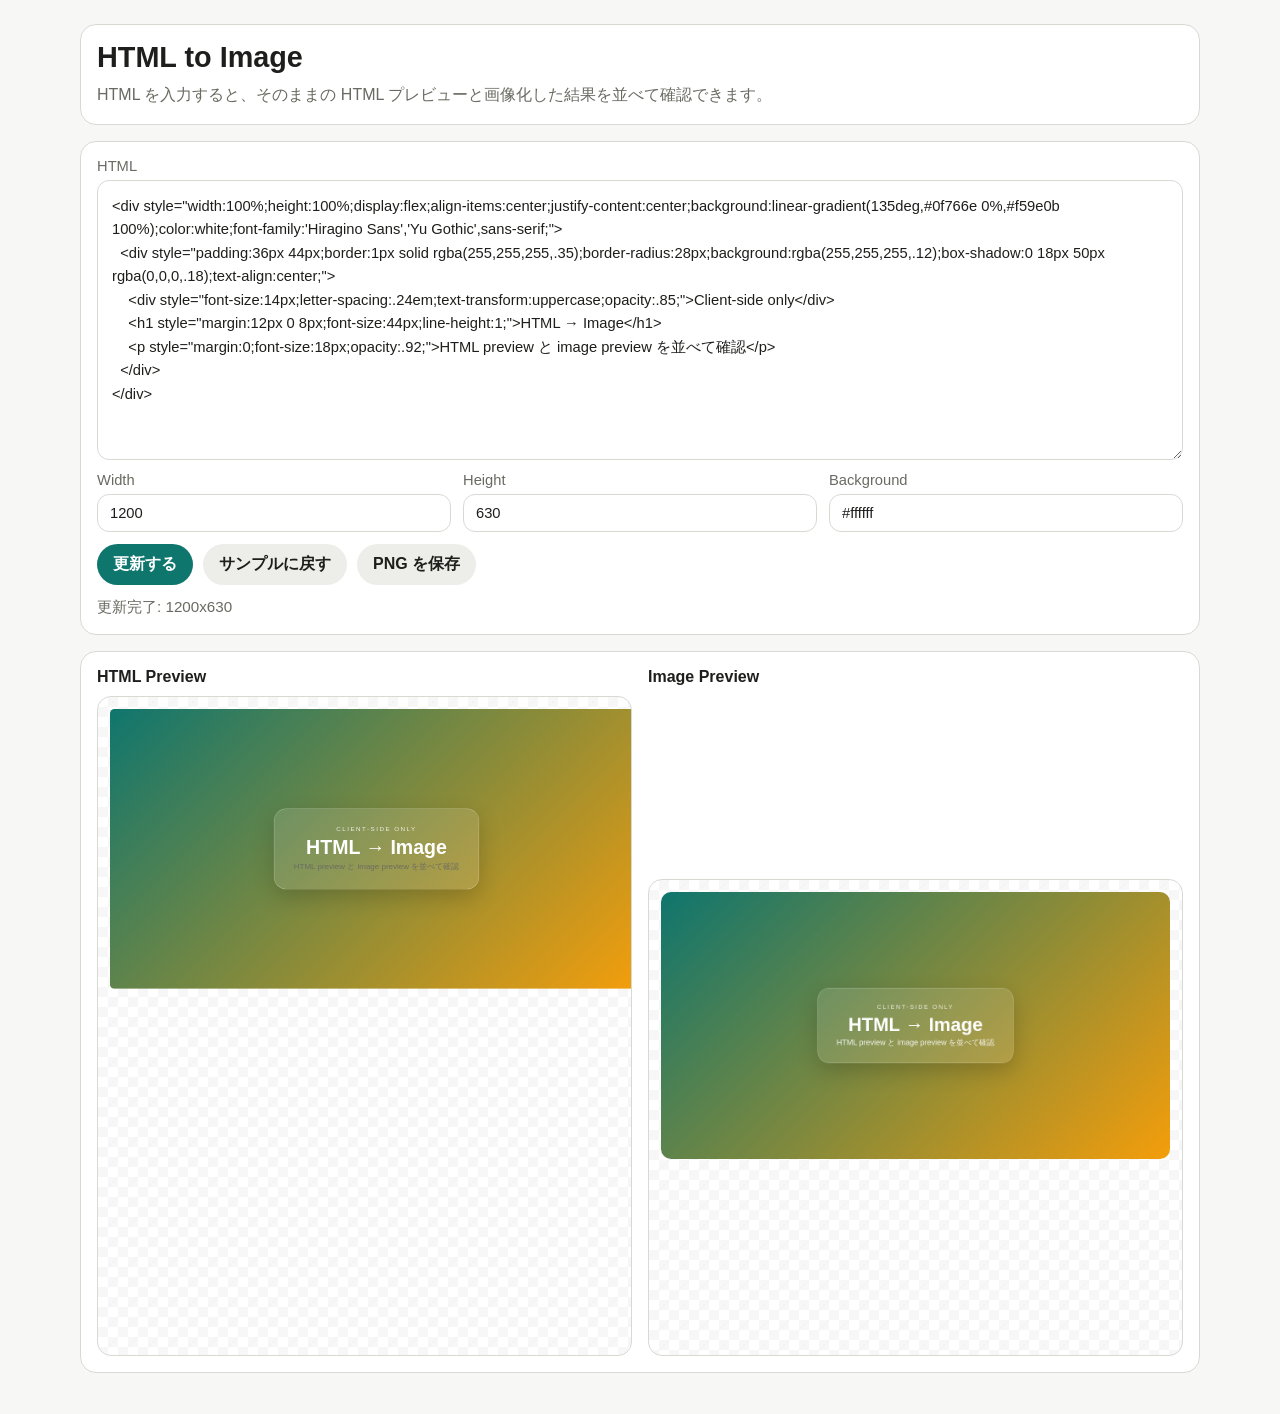
==== index.html @ 2cedd4bc "Simplify preview layout" ====
<!DOCTYPE html>
<html lang="ja">
<head>
  <meta charset="UTF-8">
  <meta name="viewport" content="width=device-width, initial-scale=1.0">
  <title>HTML to Image Playground</title>
  <style>
    :root {
      --bg: #f7f7f5;
      --panel: #ffffff;
      --border: #d9d9d4;
      --text: #1e1e1c;
      --muted: #6a6a62;
      --accent: #0f766e;
      --danger: #b91c1c;
    }

    * {
      box-sizing: border-box;
    }

    body {
      margin: 0;
      background: var(--bg);
      color: var(--text);
      font-family: "Hiragino Sans", "Yu Gothic", sans-serif;
    }

    main {
      width: min(1120px, calc(100vw - 32px));
      margin: 24px auto 40px;
      display: grid;
      gap: 16px;
    }

    .panel {
      background: var(--panel);
      border: 1px solid var(--border);
      border-radius: 16px;
      padding: 16px;
    }

    h1,
    h2 {
      margin: 0;
    }

    h1 {
      font-size: 1.8rem;
    }

    h2 {
      font-size: 1rem;
    }

    p {
      margin: 8px 0 0;
      color: var(--muted);
      line-height: 1.6;
    }

    .controls {
      display: grid;
      gap: 12px;
    }

    label {
      display: grid;
      gap: 6px;
      color: var(--muted);
      font-size: 0.92rem;
    }

    textarea,
    input {
      width: 100%;
      border: 1px solid var(--border);
      border-radius: 12px;
      background: #fff;
      color: var(--text);
      font: inherit;
    }

    textarea {
      min-height: 280px;
      padding: 14px;
      line-height: 1.6;
      resize: vertical;
    }

    input {
      padding: 10px 12px;
    }

    .row {
      display: grid;
      grid-template-columns: repeat(3, minmax(0, 1fr));
      gap: 12px;
    }

    .actions {
      display: flex;
      flex-wrap: wrap;
      gap: 10px;
      align-items: center;
    }

    button {
      appearance: none;
      border: 0;
      border-radius: 999px;
      padding: 10px 16px;
      font: inherit;
      font-weight: 700;
      cursor: pointer;
    }

    button:disabled {
      opacity: 0.45;
      cursor: wait;
    }

    .primary {
      background: var(--accent);
      color: #fff;
    }

    .secondary {
      background: #ededea;
      color: var(--text);
    }

    .status {
      min-height: 1.4em;
      color: var(--muted);
      font-size: 0.95rem;
    }

    .status.error {
      color: var(--danger);
    }

    .preview-grid {
      display: grid;
      grid-template-columns: repeat(2, minmax(0, 1fr));
      gap: 16px;
    }

    .preview-card {
      display: grid;
      gap: 10px;
    }

    .preview-stage {
      border: 1px solid var(--border);
      border-radius: 14px;
      padding: 12px;
      background:
        linear-gradient(45deg, rgba(0, 0, 0, 0.03) 25%, transparent 25%),
        linear-gradient(-45deg, rgba(0, 0, 0, 0.03) 25%, transparent 25%),
        linear-gradient(45deg, transparent 75%, rgba(0, 0, 0, 0.03) 75%),
        linear-gradient(-45deg, transparent 75%, rgba(0, 0, 0, 0.03) 75%);
      background-size: 20px 20px;
      background-position: 0 0, 0 10px, 10px -10px, -10px 0;
      overflow: auto;
    }

    .preview-shell {
      display: inline-block;
      transform-origin: top left;
    }

    .preview-surface,
    .image-output {
      display: block;
      width: 100%;
      max-width: 100%;
      background: #fff;
      border-radius: 10px;
      overflow: hidden;
    }

    .preview-surface {
      min-height: 120px;
    }

    .preview-surface > * {
      max-width: 100%;
    }

    .image-output {
      object-fit: contain;
    }

    .hidden-canvas {
      position: absolute;
      width: 1px;
      height: 1px;
      opacity: 0;
      pointer-events: none;
    }

    @media (max-width: 900px) {
      .row,
      .preview-grid {
        grid-template-columns: 1fr;
      }
    }
  </style>
</head>
<body>
  <main>
    <section class="panel">
      <h1>HTML to Image</h1>
      <p>HTML を入力すると、そのままの HTML プレビューと画像化した結果を並べて確認できます。</p>
    </section>

    <section class="panel controls">
      <label for="htmlInput">
        HTML
        <textarea id="htmlInput" spellcheck="false"><div style="width:100%;height:100%;display:flex;align-items:center;justify-content:center;background:linear-gradient(135deg,#0f766e 0%,#f59e0b 100%);color:white;font-family:'Hiragino Sans','Yu Gothic',sans-serif;">
  <div style="padding:36px 44px;border:1px solid rgba(255,255,255,.35);border-radius:28px;background:rgba(255,255,255,.12);box-shadow:0 18px 50px rgba(0,0,0,.18);text-align:center;">
    <div style="font-size:14px;letter-spacing:.24em;text-transform:uppercase;opacity:.85;">Client-side only</div>
    <h1 style="margin:12px 0 8px;font-size:44px;line-height:1;">HTML → Image</h1>
    <p style="margin:0;font-size:18px;opacity:.92;">HTML preview と image preview を並べて確認</p>
  </div>
</div></textarea>
      </label>

      <div class="row">
        <label for="widthInput">
          Width
          <input id="widthInput" type="number" min="1" value="1200">
        </label>
        <label for="heightInput">
          Height
          <input id="heightInput" type="number" min="1" value="630">
        </label>
        <label for="backgroundInput">
          Background
          <input id="backgroundInput" type="text" value="#ffffff">
        </label>
      </div>

      <div class="actions">
        <button class="primary" id="renderButton">更新する</button>
        <button class="secondary" id="sampleButton">サンプルに戻す</button>
        <button class="secondary" id="downloadButton" disabled>PNG を保存</button>
      </div>

      <div id="status" class="status">準備完了</div>
    </section>

    <section class="panel preview-grid">
      <article class="preview-card">
        <h2>HTML Preview</h2>
        <div class="preview-stage">
          <div id="htmlPreviewShell" class="preview-shell">
            <div id="htmlPreview" class="preview-surface"></div>
          </div>
        </div>
      </article>

      <article class="preview-card">
        <h2>Image Preview</h2>
        <div class="preview-stage">
          <img id="pngOutput" class="image-output" alt="生成されたPNGプレビュー">
        </div>
      </article>
    </section>
  </main>

  <canvas id="previewCanvas" class="hidden-canvas" width="1200" height="630"></canvas>
  <a id="downloadLink" download="html-image.png" hidden>download</a>

  <script src="./script.js"></script>
</body>
</html>
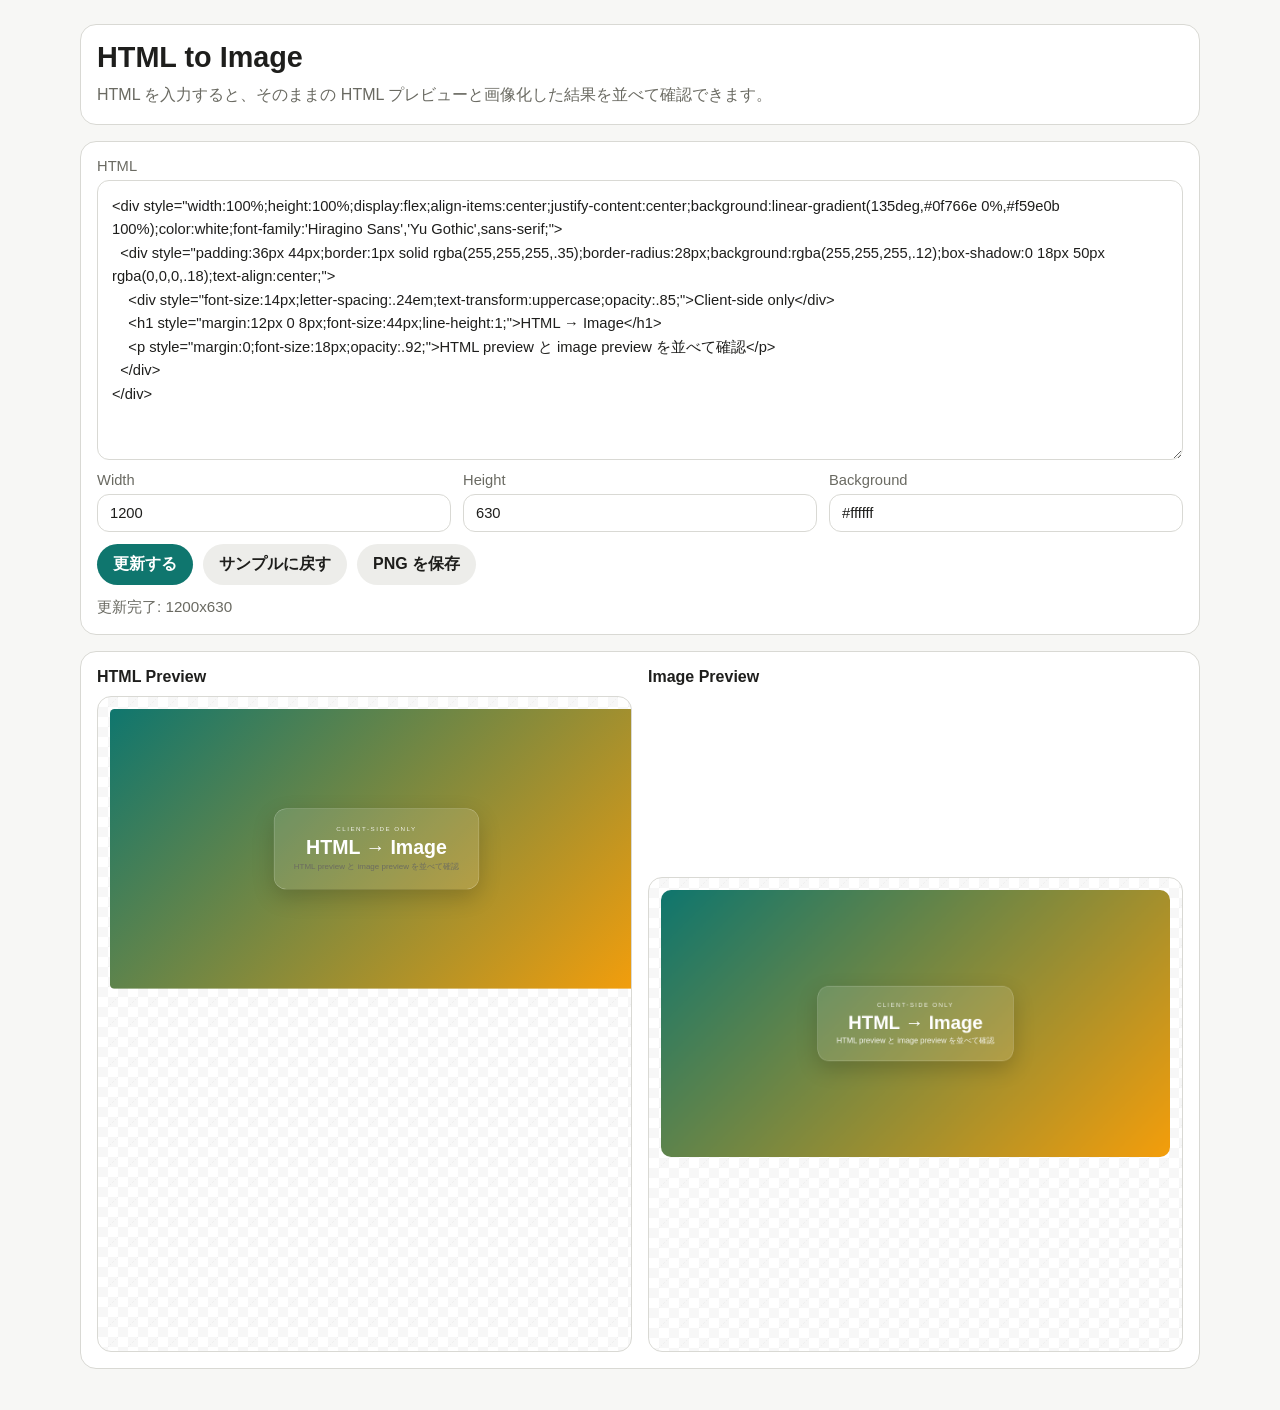
==== commit de74c288: "Add article sample and polish previews" ====
--- a/index.html
+++ b/index.html
@@ -152,6 +152,8 @@
     }
 
     .preview-stage {
+      display: flex;
+      align-items: flex-start;
       border: 1px solid var(--border);
       border-radius: 14px;
       padding: 12px;
@@ -190,6 +192,7 @@
 
     .image-output {
       object-fit: contain;
+      vertical-align: top;
     }
 
     .hidden-canvas {
@@ -271,7 +274,7 @@
   </main>
 
   <canvas id="previewCanvas" class="hidden-canvas" width="1200" height="630"></canvas>
-  <a id="downloadLink" download="html-image.png" hidden>download</a>
+  <a id="downloadLink" hidden>download</a>
 
   <script src="./script.js"></script>
 </body>
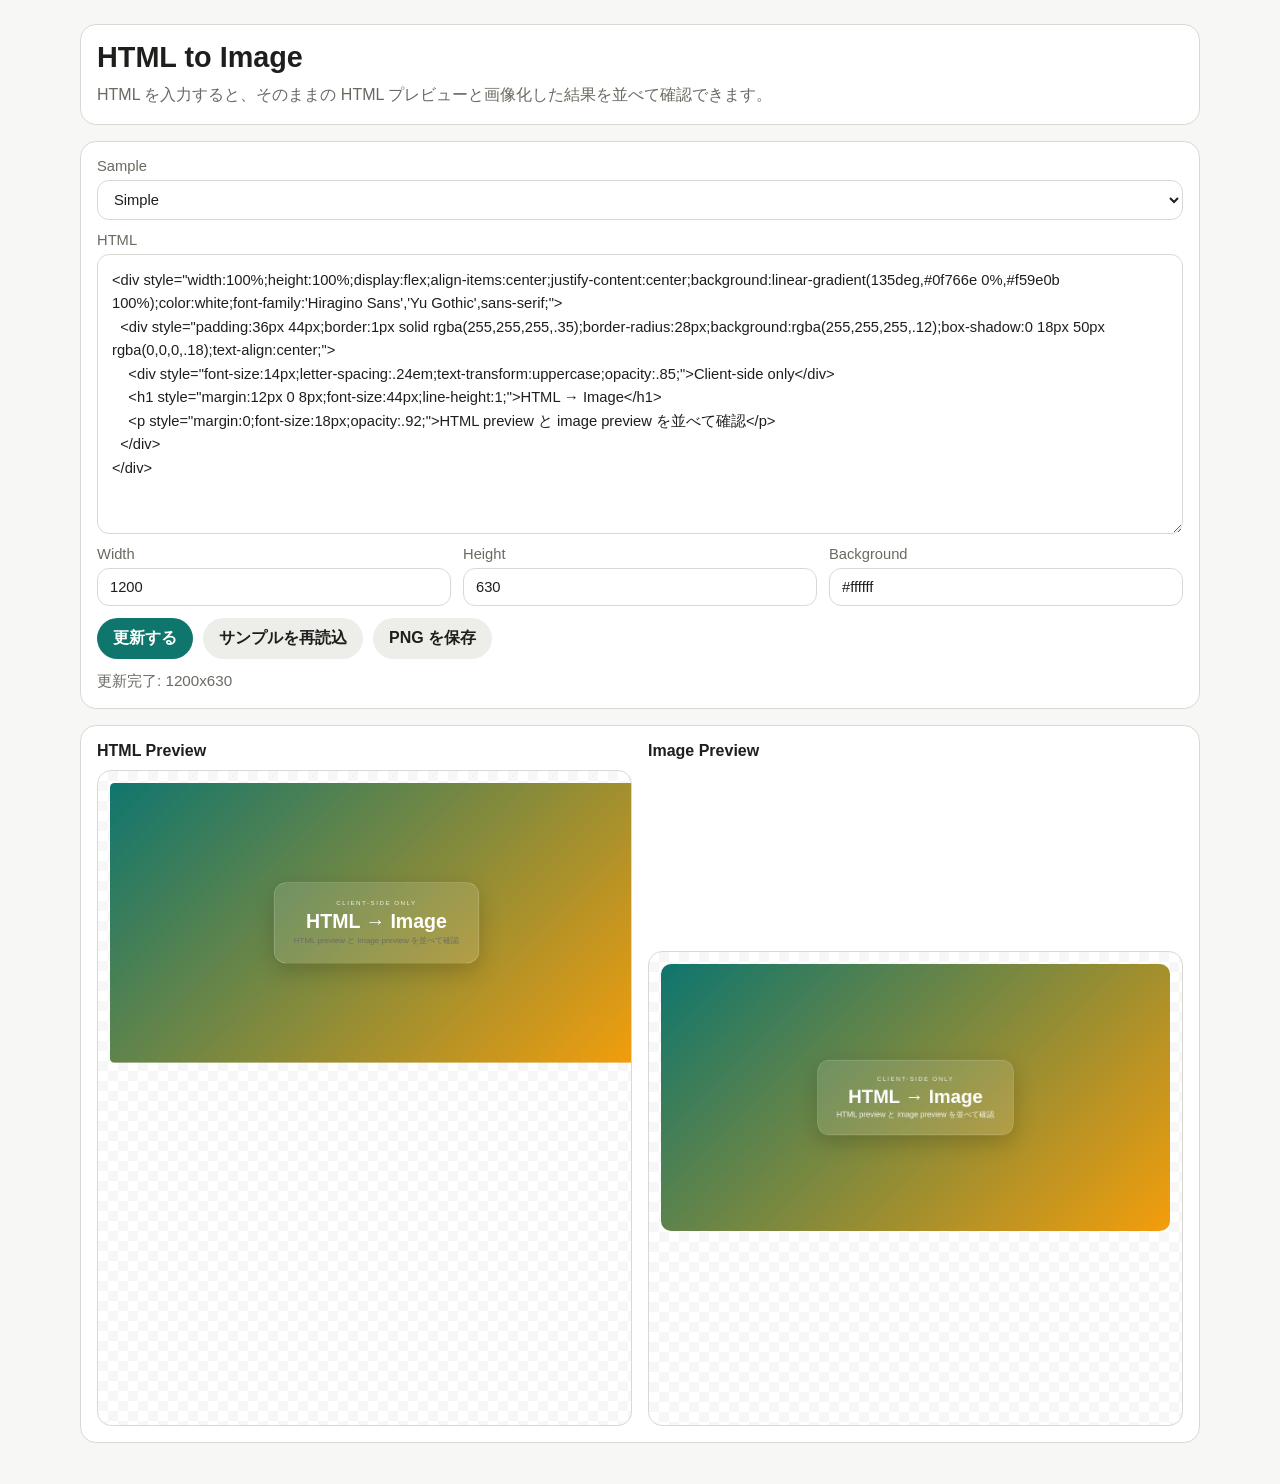
==== commit 71edd2ec: "Add sample selector to converter" ====
--- a/index.html
+++ b/index.html
@@ -72,7 +72,8 @@
     }
 
     textarea,
-    input {
+    input,
+    select {
       width: 100%;
       border: 1px solid var(--border);
       border-radius: 12px;
@@ -88,7 +89,8 @@
       resize: vertical;
     }
 
-    input {
+    input,
+    select {
       padding: 10px 12px;
     }
 
@@ -219,6 +221,16 @@
     </section>
 
     <section class="panel controls">
+      <label for="sampleSelect">
+        Sample
+        <select id="sampleSelect">
+          <option value="simple">Simple</option>
+          <option value="game_notice_stable">Game Notice / Stable</option>
+          <option value="game_notice_stress">Game Notice / Stress</option>
+          <option value="news_article">News Article</option>
+        </select>
+      </label>
+
       <label for="htmlInput">
         HTML
         <textarea id="htmlInput" spellcheck="false"><div style="width:100%;height:100%;display:flex;align-items:center;justify-content:center;background:linear-gradient(135deg,#0f766e 0%,#f59e0b 100%);color:white;font-family:'Hiragino Sans','Yu Gothic',sans-serif;">
@@ -247,7 +259,7 @@
 
       <div class="actions">
         <button class="primary" id="renderButton">更新する</button>
-        <button class="secondary" id="sampleButton">サンプルに戻す</button>
+        <button class="secondary" id="sampleButton">サンプルを再読込</button>
         <button class="secondary" id="downloadButton" disabled>PNG を保存</button>
       </div>
 
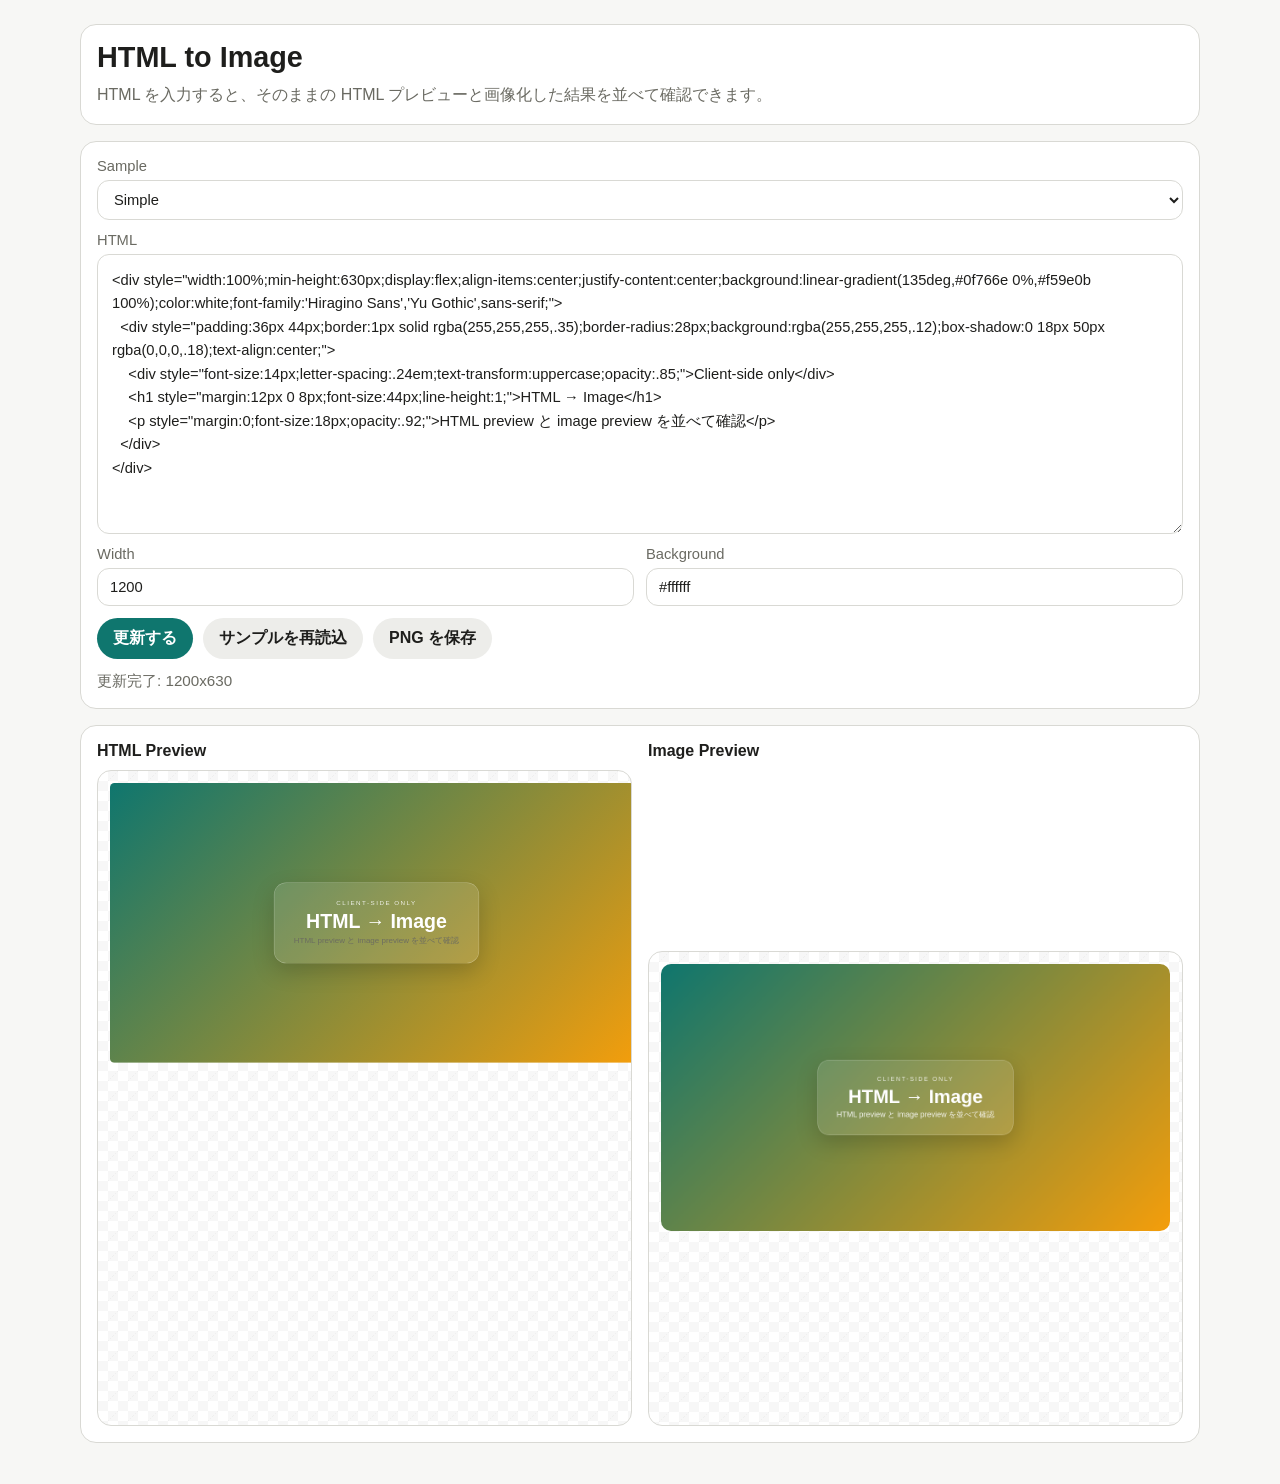
==== commit 15c6e04d: "Support auto height rendering" ====
--- a/index.html
+++ b/index.html
@@ -96,7 +96,7 @@
 
     .row {
       display: grid;
-      grid-template-columns: repeat(3, minmax(0, 1fr));
+      grid-template-columns: repeat(2, minmax(0, 1fr));
       gap: 12px;
     }
 
@@ -205,6 +205,19 @@
       pointer-events: none;
     }
 
+    .measure-root {
+      position: absolute;
+      left: -99999px;
+      top: 0;
+      visibility: hidden;
+      pointer-events: none;
+    }
+
+    .measure-surface {
+      display: block;
+      overflow: visible;
+    }
+
     @media (max-width: 900px) {
       .row,
       .preview-grid {
@@ -247,10 +260,6 @@
           Width
           <input id="widthInput" type="number" min="1" value="1200">
         </label>
-        <label for="heightInput">
-          Height
-          <input id="heightInput" type="number" min="1" value="630">
-        </label>
         <label for="backgroundInput">
           Background
           <input id="backgroundInput" type="text" value="#ffffff">
@@ -287,6 +296,9 @@
 
   <canvas id="previewCanvas" class="hidden-canvas" width="1200" height="630"></canvas>
   <a id="downloadLink" hidden>download</a>
+  <div class="measure-root" aria-hidden="true">
+    <div id="measureSurface" class="measure-surface"></div>
+  </div>
 
   <script src="./script.js"></script>
 </body>
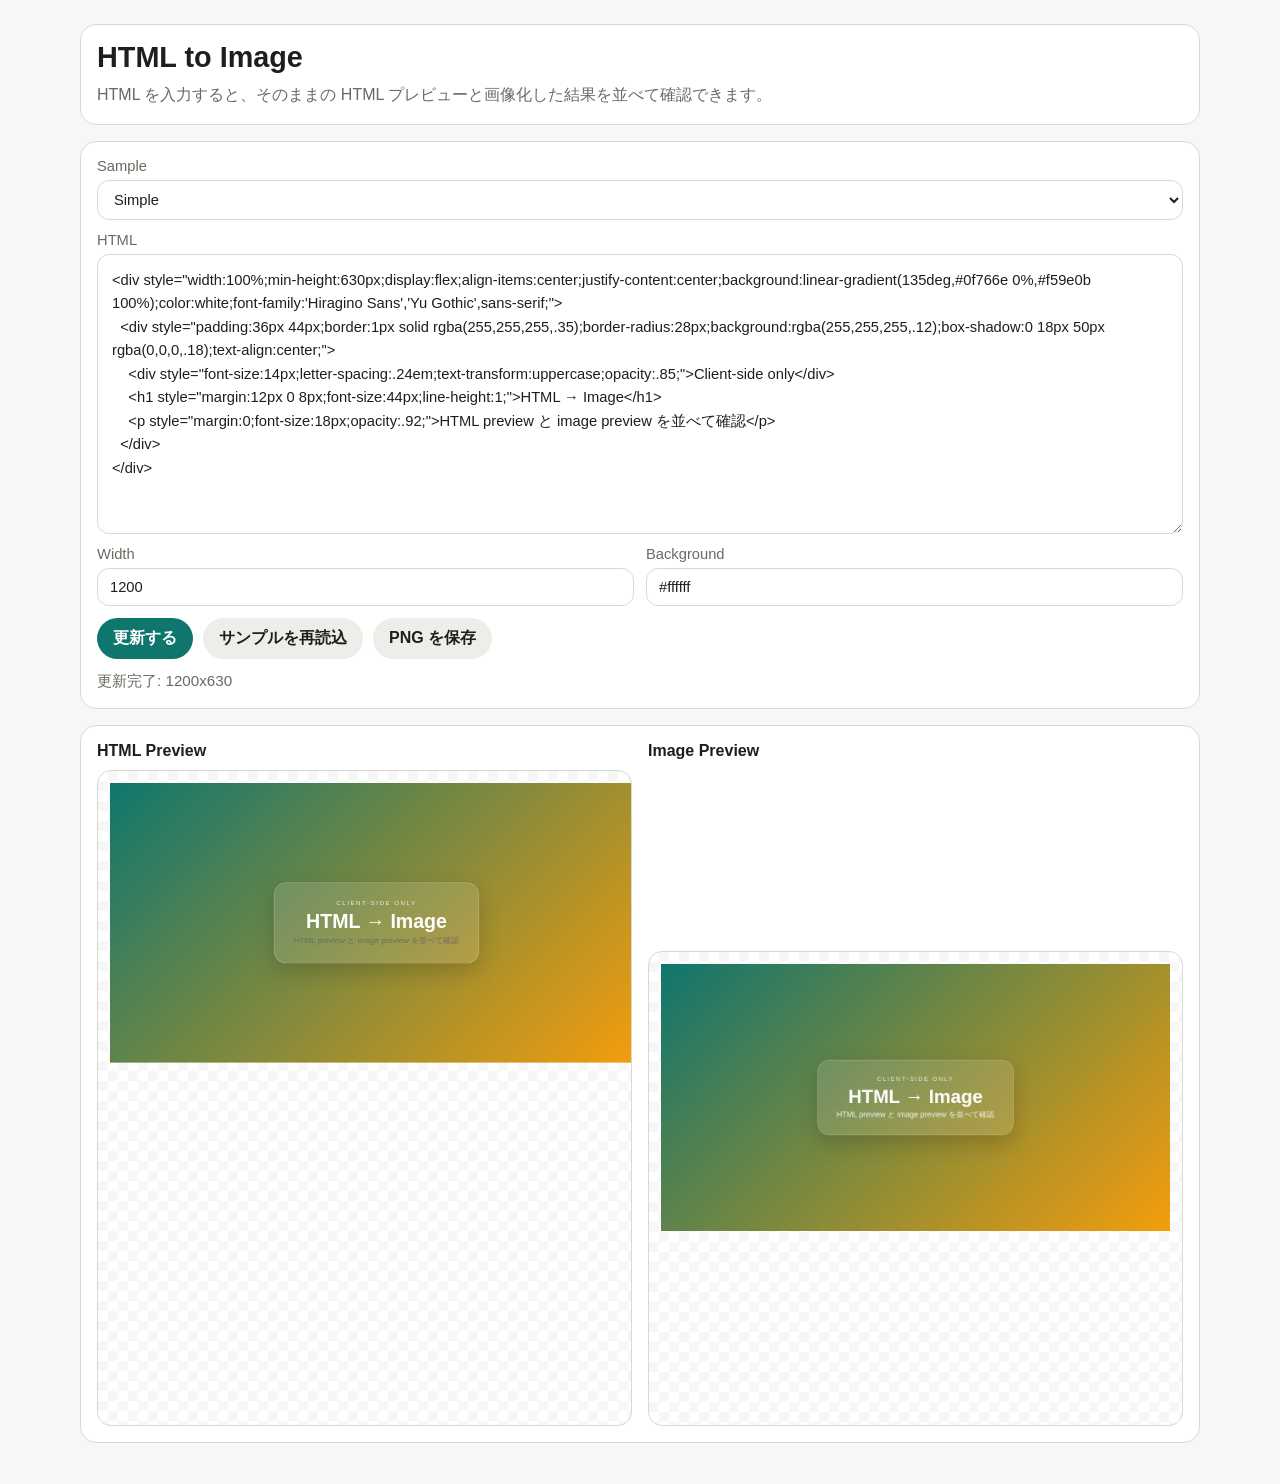
==== commit 0f56737a: "Remove image preview rounding" ====
--- a/index.html
+++ b/index.html
@@ -180,7 +180,6 @@
       width: 100%;
       max-width: 100%;
       background: #fff;
-      border-radius: 10px;
       overflow: hidden;
     }
 
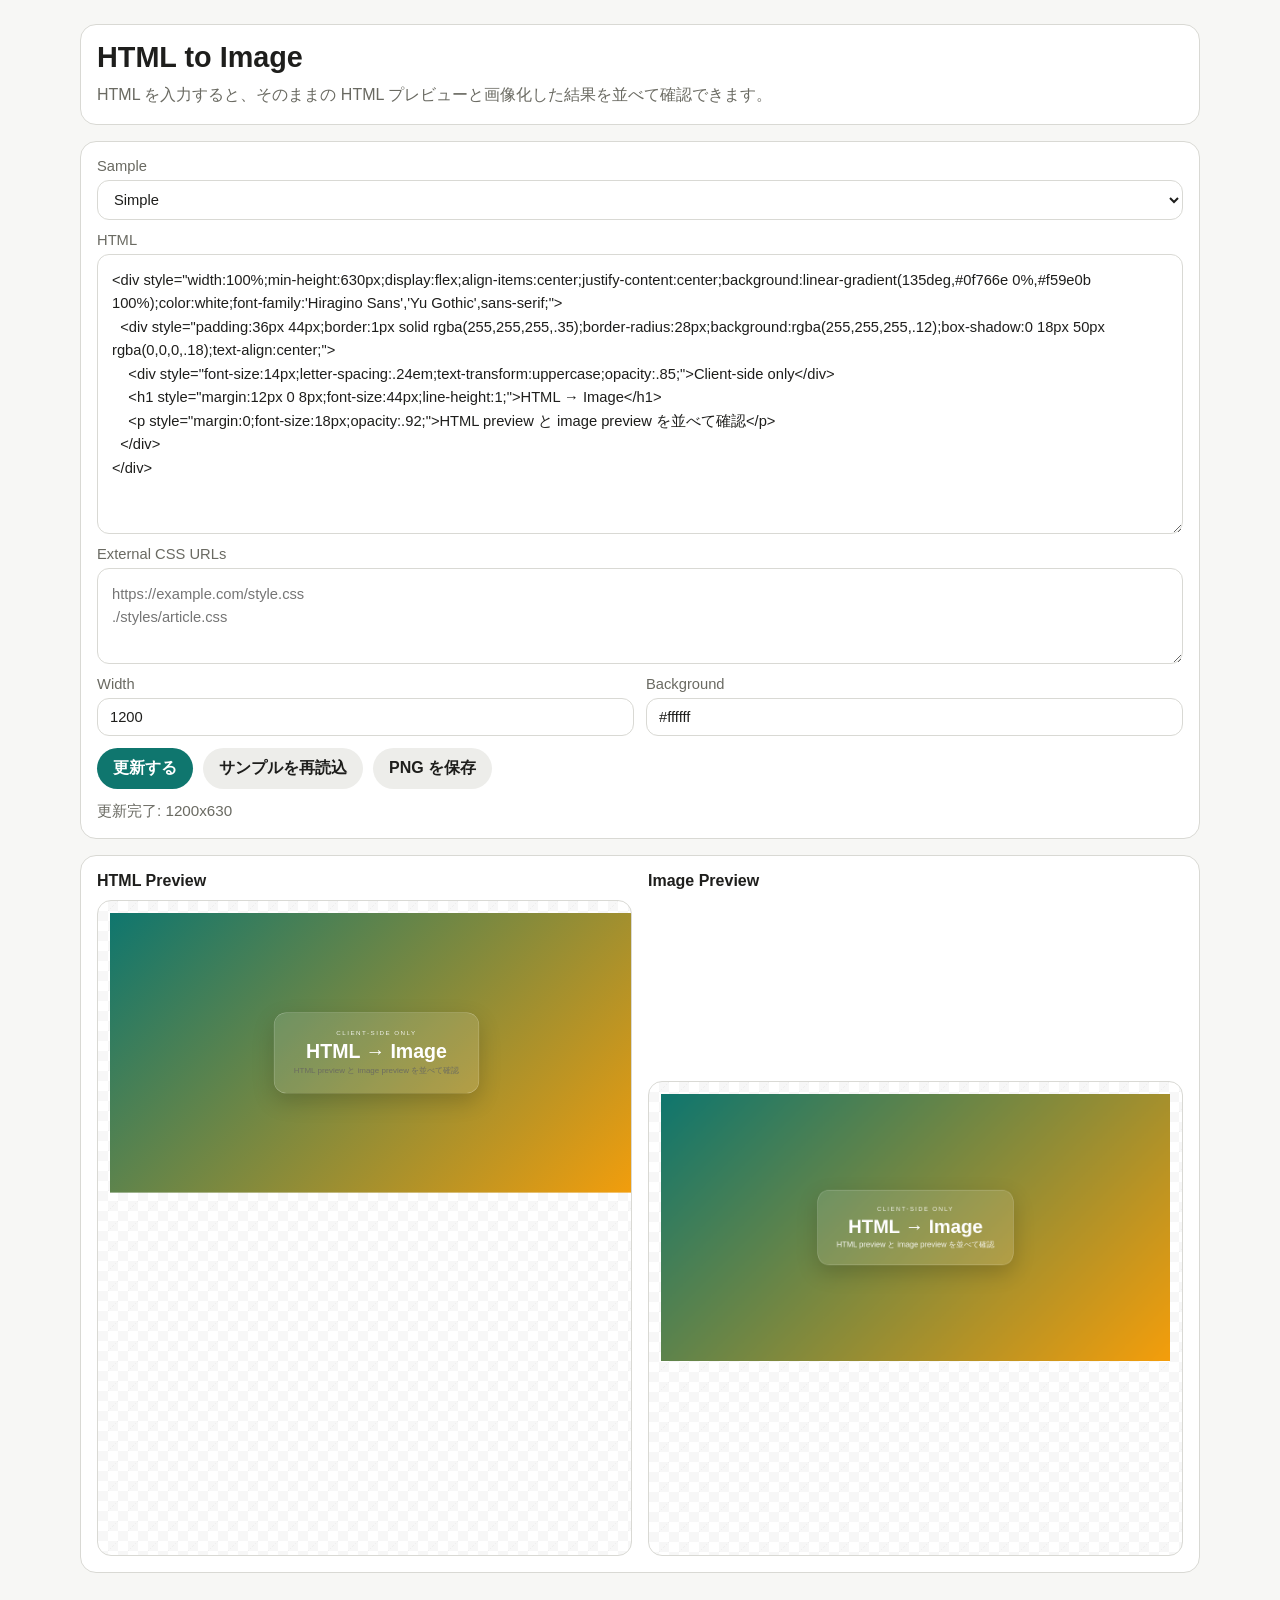
==== commit 3dfcc374: "Support external CSS URLs" ====
--- a/index.html
+++ b/index.html
@@ -40,6 +40,19 @@
       padding: 16px;
     }
 
+    .warning-bar {
+      display: none;
+      padding: 12px 16px;
+      background: #b91c1c;
+      color: #fff;
+      border-radius: 12px;
+      font-weight: 700;
+    }
+
+    .warning-bar.is-visible {
+      display: block;
+    }
+
     h1,
     h2 {
       margin: 0;
@@ -87,6 +100,10 @@
       padding: 14px;
       line-height: 1.6;
       resize: vertical;
+    }
+
+    .css-input {
+      min-height: 96px;
     }
 
     input,
@@ -227,6 +244,10 @@
 </head>
 <body>
   <main>
+    <div id="safariWarning" class="warning-bar">
+      Safari には対応していません。Chrome 系ブラウザで開いてください。
+    </div>
+
     <section class="panel">
       <h1>HTML to Image</h1>
       <p>HTML を入力すると、そのままの HTML プレビューと画像化した結果を並べて確認できます。</p>
@@ -254,6 +275,16 @@
 </div></textarea>
       </label>
 
+      <label for="cssUrlInput">
+        External CSS URLs
+        <textarea
+          id="cssUrlInput"
+          class="css-input"
+          spellcheck="false"
+          placeholder="https://example.com/style.css&#10;./styles/article.css"
+        ></textarea>
+      </label>
+
       <div class="row">
         <label for="widthInput">
           Width
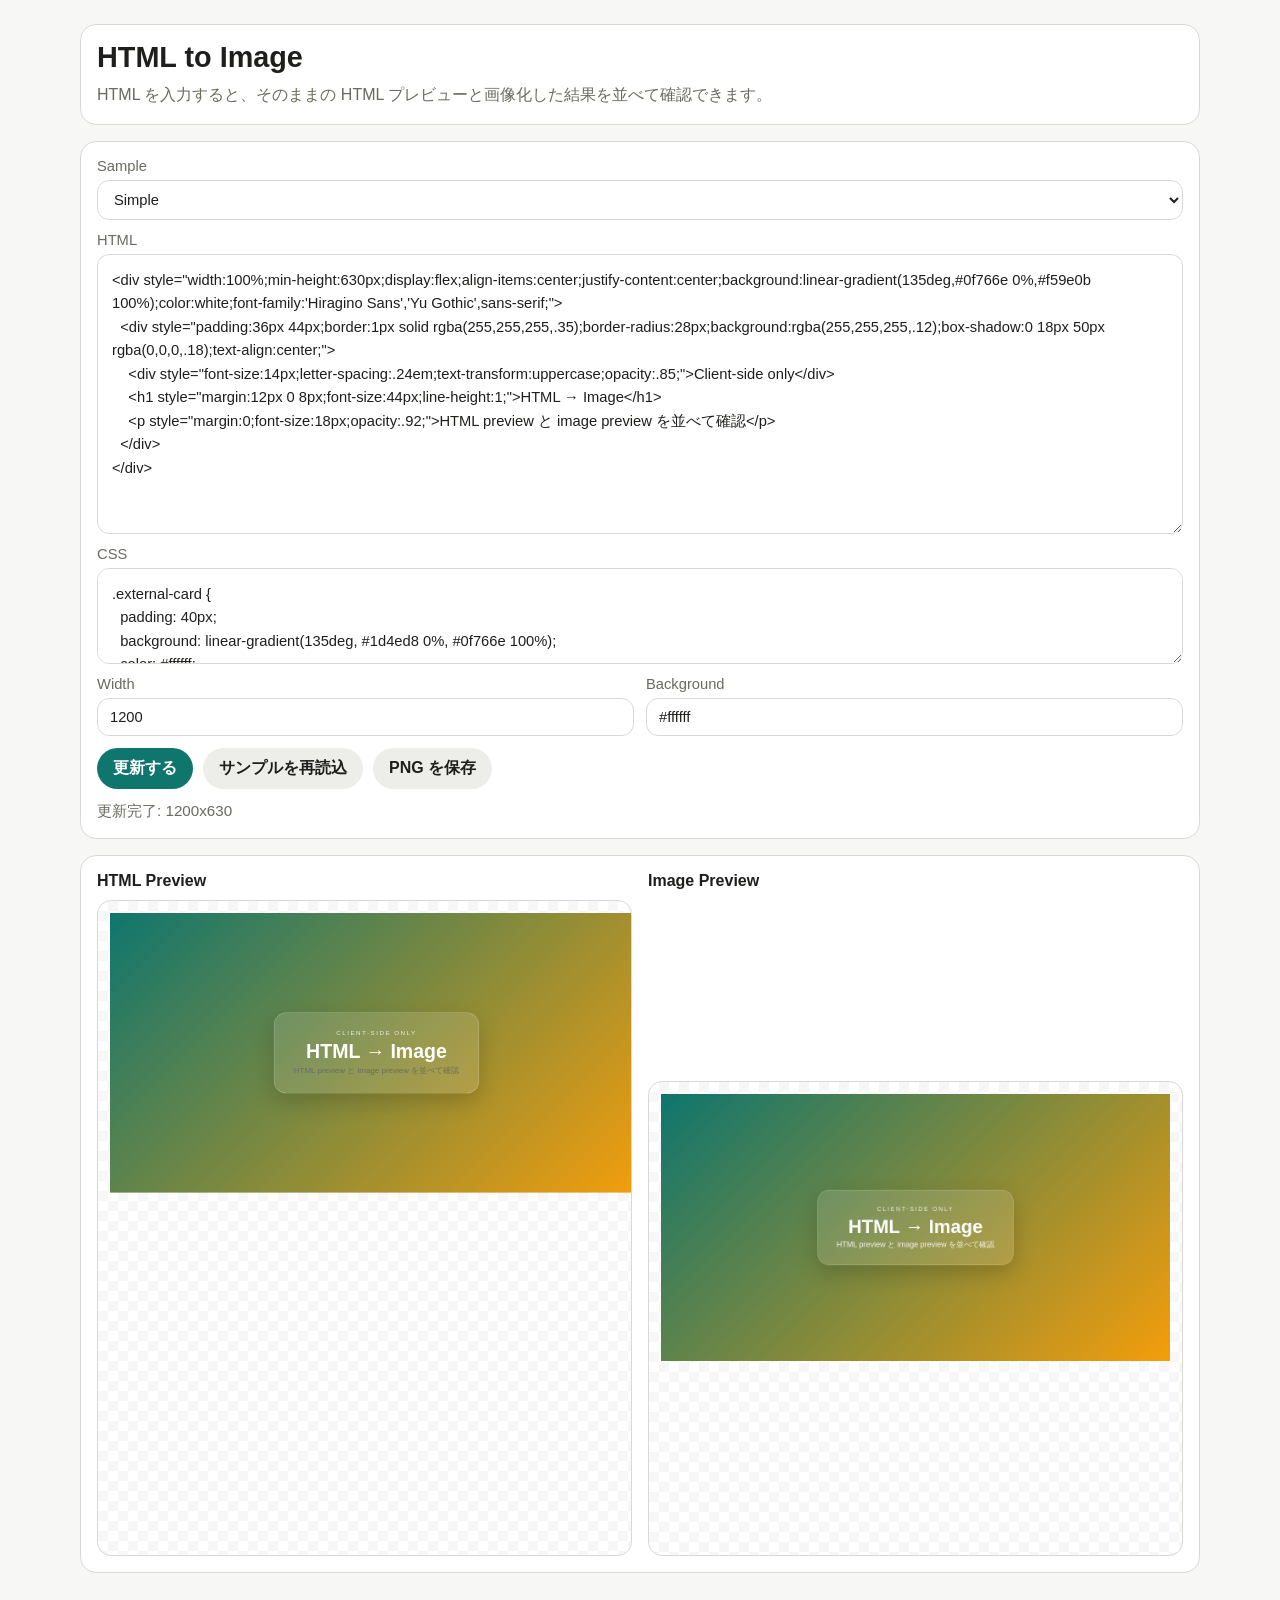
==== commit f5de62d9: "Embed editable CSS text" ====
--- a/index.html
+++ b/index.html
@@ -275,14 +275,45 @@
 </div></textarea>
       </label>
 
-      <label for="cssUrlInput">
-        External CSS URLs
+      <label for="cssInput">
+        CSS
         <textarea
-          id="cssUrlInput"
+          id="cssInput"
           class="css-input"
           spellcheck="false"
-          placeholder="https://example.com/style.css&#10;./styles/article.css"
-        ></textarea>
+          placeholder=".card { color: red; }"
+        >.external-card {
+  padding: 40px;
+  background: linear-gradient(135deg, #1d4ed8 0%, #0f766e 100%);
+  color: #ffffff;
+  font-family: "Hiragino Sans", "Yu Gothic", sans-serif;
+}
+
+.external-card__panel {
+  padding: 28px 32px;
+  border-radius: 24px;
+  background: rgba(255, 255, 255, 0.12);
+  border: 1px solid rgba(255, 255, 255, 0.2);
+}
+
+.external-card__eyebrow {
+  font-size: 14px;
+  letter-spacing: 0.24em;
+  text-transform: uppercase;
+  opacity: 0.8;
+}
+
+.external-card__title {
+  margin: 12px 0 8px;
+  font-size: 48px;
+  line-height: 1.05;
+}
+
+.external-card__body {
+  margin: 0;
+  font-size: 20px;
+  line-height: 1.6;
+}</textarea>
       </label>
 
       <div class="row">
